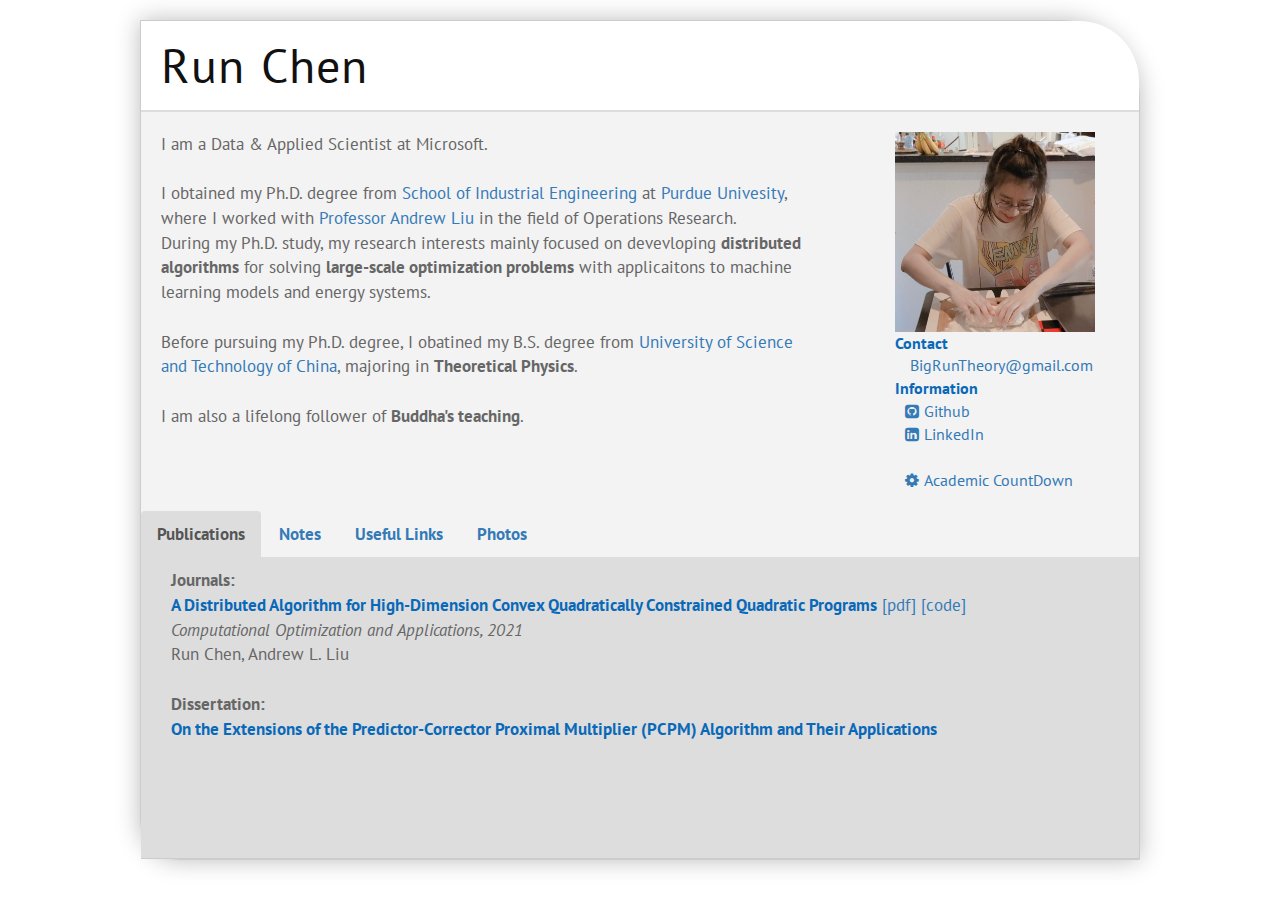
==== index.html @ 0d4850ff "11/1/23_3" ====
<!DOCTYPE html PUBLIC "-//W3C//DTD HTML 4.01//EN" "http://www.w3.org/TR/html4/strict.dtd">
<html lang="en">
<head>
    <link rel="shortcut icon" href="images/favicon.ico" type="image/x-icon" />
    <meta http-equiv="Content-Type" content="text/html; charset=utf-8">
    <title>Run Chen</title>
    <meta name="author" content="Run Chen" />
    <meta name="description" content="Research in optimization theory and applications." />
    <meta name="keywords" content="run, chen, optimization" />
    <script src="js/angular.min.js"></script>
    <script src="js/angular-sanitize.min.js"></script>
    <script src="js/ui-bootstrap-tpls-0.12.1.min.js"></script>
    <script type="text/javascript" src="js/source.js"></script>
    <link rel="stylesheet" href="//maxcdn.bootstrapcdn.com/font-awesome/4.3.0/css/font-awesome.min.css">
    <link href="//netdna.bootstrapcdn.com/bootstrap/3.1.1/css/bootstrap.min.css" rel="stylesheet">
    <link rel="stylesheet" type="text/css" href="css/homepage.css" />
</head>
<body ng-app="homepage">
    <div id="OuterCanvas">
        <div id="InnerCanvas">
            <div id="Page">
                <div class="title"><span class="name">Run Chen</span> <a href=""><img src="" width="200" height="" align = "right"/></a></div>
                <div class="aboutSection content">
                    <div class="main tops" ng-controller="info">
                        <div class="panels">
                            <div class="detailsPanel">
                                <div class="txt">
                                    I am a Data & Applied Scientist at Microsoft.
                                </div>
                                <br><br>
                                <div class="txt">
                                    I obtained my Ph.D. degree from <span class="select-wrapper"><a target="_blank" href="https://engineering.purdue.edu/IE">School of Industrial Engineering</a></span> at <span class="select-wrapper"><a target="_blank" href="https://www.purdue.edu/">Purdue Univesity</a></span>, where I worked with <span class="select-wrapper"><a target="_blank" href="https://engineering.purdue.edu/Intel2Grid">Professor Andrew Liu</a></span> in the field of Operations Research.
                                </div>
                                <div class="txt">
                                    During my Ph.D. study, my research interests mainly focused on devevloping <b>distributed algorithms</b> for solving <b>large-scale optimization problems</b> with applicaitons to machine learning models and energy systems.
                                </div>
                                <br><br>
                                <div class="txt">
                                    Before pursuing my Ph.D. degree, I obatined my B.S. degree from <span class="select-wrapper"><a target="_blank" href="https://en.ustc.edu.cn/">University of Science and Technology of China</a></span>, majoring in <b>Theoretical Physics</b>.
                                </div>
                                <br><br>
                                <div class="txt">
                                    I am also a lifelong follower of <b>Buddha's teaching</b>.
                                </div>
                                <br><br>
                            </div>
                            <div class="infoPanel">
                                <div class="item">
                                    <img src="images/Run_Chen.jpg" height="200" width="200" alt="Run Chen"/>
                                </div>
                                <div class="item">
                                    <span class="ttl">Contact</span>
                                    <br>
                                    <a class="keyword" target="_blank" ng-href="mailto:{{}}"><span class="source">{{spams}}</span></a>
                                    <br>
                                    <span class="ttl">Information</span>
                                    <br>
                                    <a href="https://github.com/BigRunTheory" class="keyword" target="_blank"><i class="fa fa-github-square"></i><span class="source">Github</a></span>
                                    <br>
                                    <a href="https://www.linkedin.com/in/run-chen-27b45ab0/" target="_blank" class="keyword"><i class="fa fa-linkedin-square"></i><span class="source">LinkedIn</span></a>
                                    <br><br>
                                    <a href="./countdown" target="_blank" class="keyword"><i class="fa fa-cog fa-spin"></i><span class="source">Academic CountDown</span></a>
                                </div>
                            </div>
                        </div>
                    </div>
                </div>
                <div ng-controller="main" class="selectBar content">
                  <tabset>
                    <tab heading="Publications">
                        <div class="slide">
                            <div class="subhead">
                                Journals:
                            </div>
                            <div>
                                <span class="ttl"><a href="https://link.springer.com/article/10.1007/s10589-021-00319-x" target="_blank">A Distributed Algorithm for High-Dimension Convex Quadratically Constrained Quadratic Programs</a></span>
                                <span class="select-wrapper"><a href="papers/A_Distributed_Algorithm_for_High_Dimension_Convex_QCQP.pdf" target="_blank">[pdf]</a></span>
                                <span class="select-wrapper"><a href="https://github.com/BigRunTheory/A-Distributed-Algorithm-for-Large-scale-Convex-QCQPs" target="_blank">[code]</a></span>
                                <br>
                                <span class="txt"><i>Computational Optimization and Applications, 2021</i></span>
                                <br>
                                <span class="txt">Run Chen, Andrew L. Liu</span>
                            </div>
                            <br>
                            <div class="subhead">
                                Dissertation:
                            </div>
                            <div>
                                <span class="ttl"><a href="https://hammer.purdue.edu/articles/thesis/On_the_Extensions_of_the_Predictor-Corrector_Proximal_Multiplier_PCPM_Algorithm_and_Their_Applications/13342016" target="_blank">On the Extensions of the Predictor-Corrector Proximal Multiplier (PCPM) Algorithm and Their Applications</a></span>
                            </div>
                            <br>
                        </div>
                    </tab>
                    <tab heading="Notes">
                        <div class="slide">
                            <div class="subhead">
                                Optimization:
                            </div>
                            <div class="item">
                                <span class="ttl">Note 1.&nbsp; </span><span class="select-wrapper"><a href="notes/note_1.pdf" target="_blank">[pdf]</a></span>
                            </div>
                            <div class="item">
                                <span class="ttl">Note 2.&nbsp; </span><span class="select-wrapper"><a href="notes/note_2.pdf" target="_blank">[pdf]</a></span>
                            </div>
                            <br>
                            <div class="subhead">
                                Machine Learning:
                            </div>
                            <br>
                        </div>
                    </tab>
                    <tab heading="Useful Links">
                        <div class="slide">
                            <div class="subhead">
                                Optimization:
                            </div>
                            <div class="item">
                                <span class="ttl"><a href="https://neos-server.org/neos/solvers/index.html" target="_blank">Neos Solvers</a></span>
                            </div>
                            <div class="item">
                                <span class="ttl"><a href="https://www.nicolasboumal.net/book/" target="_blank">An Introduction to Optimization on Smooth Manifolds</a></span>
                            </div>
                            <br>
                            <div class="subhead">
                                Machine Learning:
                            </div>
                            <br>
                        </div>
                    </tab>
                    <tab heading="Photos">
                       <div class="slide">
                            <div class="txt">
                                Currently, nothing to share.
                            </div>
                        </div>
                    </tab>
                  </tabset>
                </div>
                <div class="footerSection content">
                </div>
            </div>
        </div>
    </div>
</body>
<script type="text/javascript">
var gaJsHost = (("https:" == document.location.protocol) ? "https://ssl." : "http://www.");
document.write(unescape("%3Cscript src='" + gaJsHost + "google-analytics.com/ga.js' type='text/javascript'%3E%3C/script%3E"));
</script>
<script type="text/javascript">
try {
var pageTracker = _gat._getTracker("UA-10879595-1");
pageTracker._trackPageview();
} catch(err) {}</script>
</html>
---- css/homepage.css ----
body,div{margin:0;padding:0;border:0}
body{background:#fff;min-width:1024px;color:#666;font-family: "PT Sans", sans-serif;font-weight:normal;font-style:normal;font-size:13pt}
div#OuterCanvas{width:100%;cursor:default}
div#InnerCanvas{margin:0 12px;text-align:center}
div#Page{display:inline-block;text-align:left;width:1000px;min-height:400px;margin:20px auto 30px auto;border:1px solid #ccc;border-top-right-radius:80px;border-bottom-left-radius:40px;box-shadow:0 0 24px #bbb;background:#f3f3f3}
div#Float{position:fixed;visibility:hidden;width:1000px;top:0;left:0;border-left:1px solid #ccc;border-right:1px solid #ccc;box-shadow:0 6px 24px #999}

.keyword{
display: inline-block;
padding-left: 10px;
}

.selectBar{border-bottom:1px solid #ccc;background-color:#ddd;text-align:left;padding:0px;}
.kbar{border-bottom:1px solid #999;background-color:#ddd;text-align:left;}
.keyw{
	width: 10px;
	height: 10px;
	display: inline-block;
	margin-left: 5px;
}
.kshow{
  color:#333333;
}
.khide{
  color:#cccccc;
}

.item{
padding-left: 10px;
display:block;
}
.slide{
	padding-left: 30px;
	padding-top: 10px;
	display:inline-block;
	vertical-align: top;
	min-height: 300px;
}

.litem{
padding-bottom:10px;
}
.ital{
	font-style: italic;
}

.ttl{
display: inline-block;
font-weight: bold;
color:#0969B8
}
.subhead{
display: inline-block;
font-weight: 600;
}
.ppl{
display: inline-block;
margin-right:5px;
}
.txt{
display: inline-block;
}
.source{
display: inline-block;
margin-left: 5px;
}
.aboutSection{padding-bottom:30px;min-height:200px}
.main {
	position:relative;
	clear:both;
	float:left;
	width:100%;	
	display: block;	
}

.panels{
	float:left;
	width:100%;
	position:relative;
	display: block;
}
.infoPanel
{
	position:relative;
	display: inline-block;
	padding: 20px;
	vertical-align: top;
	font-size:12pt
}
.nav-tabs>li>a {
	font-weight: bold;
}
.detailsPanel {
	position:relative;
	display: inline-block;
	padding: 20px;
	vertical-align: top;
}

.tops .panels {
	left:0%;			
}
.tops .infoPanel{
	width:28%;			
	left:2%;			
}
.tops .detailsPanel {
	width:70%;			
	left:0%;		
}
.homeimg{
	position:relative;
	float:right;
	display:block;
}
.aboutSection{padding-bottom:30px;overflow:auto;}
.content{clear: both;overflow:visible;width: 100%;
}
.nav-tabs{
	background-color: #f3f3f3;
}
.nav-tabs>li.active>a, .nav-tabs>li.active>a:hover, .nav-tabs>li.active>a:focus{
	background-color: #ddd;
}
.nav-tabs>li>a:hover{
	background-color: #ddd;
}
.abstract{
	display: inline-block;
	width: 95%;
	color: #363636;
	vertical-align: top;
	padding: 10px 10px 10px 15px;
	font-size: 12pt;
	background-color: #ffffff;
	border-top-left-radius: 10px;
	border-top-right-radius: 10px;
	border-bottom-left-radius: 10px;
	border-bottom-right-radius: 10px;
}
.rightit{
float:right;
}
.ttl a{color:#0969B8;}
.ttl a:hover{text-decoration:underline;}
.ppl a{color:#666;}
.ppl a:hover{text-decoration:underline;}
.name {
	display: inline-block;
	padding:0px;
	color: #111;
	font-size: 36pt;
	letter-spacing: 1px;
	word-spacing: 2px;
	font-family: "PT Sans";
}
.photoShow{
  display: inline-block;
  width:80%;
  max-height: 450px !important;
}
.title {
	padding: 10px 10px 10px 20px;
	border-bottom: 2px solid #ddd;
	border-top-right-radius: 60px;
	background:#fff;
}
@font-face{
    font-family: Dustismo;
    src: url('../fonts/Dustismo_Roman_Bold.ttf');
    font-weight: bold;
    font-style: normal
}
@font-face{
    font-family: "PT Sans";
    src: url('../fonts/PT_Sans-Web-Regular.ttf');
    font-weight: normal;
    font-style: normal
}
@font-face{
    font-family: "PT Sans";
    src: url('../fonts/PT_Sans-Web-Italic.ttf');
    font-weight: normal;
    font-style: italic
}
@font-face{
    font-family: "PT Sans";
    src: url('../fonts/PT_Sans-Web-Bold.ttf');
    font-weight: bold;
    font-style: normal
}
@font-face{
    font-family: "PT Sans";
    src: url('../fonts/PT_Sans-Web-BoldItalic.ttf');
    font-weight: bold;
    font-style: italic
}
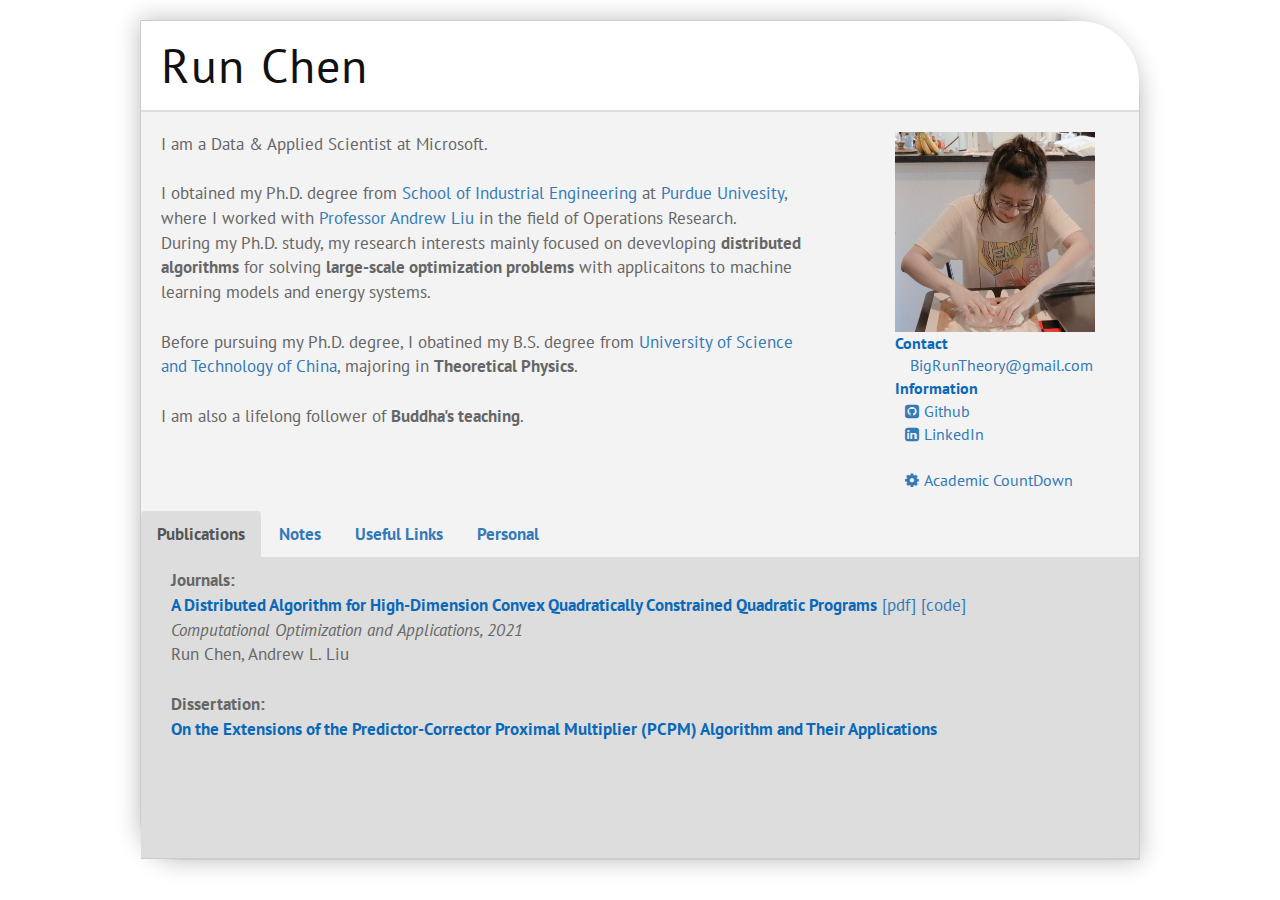
==== commit c8bf8764: "11/1/23_4" ====
--- a/index.html
+++ b/index.html
@@ -127,11 +127,12 @@
                             <br>
                         </div>
                     </tab>
-                    <tab heading="Photos">
-                       <div class="slide">
-                            <div class="txt">
-                                Currently, nothing to share.
+                    <tab heading="Personal">
+                        <div class="slide">
+                            <div class="item">
+                                <span class="ttl"><a href="https://neos-server.org/neos/solvers/index.html" target="_blank">Photo Gallery</a></span>
                             </div>
+                            <br>
                         </div>
                     </tab>
                   </tabset>
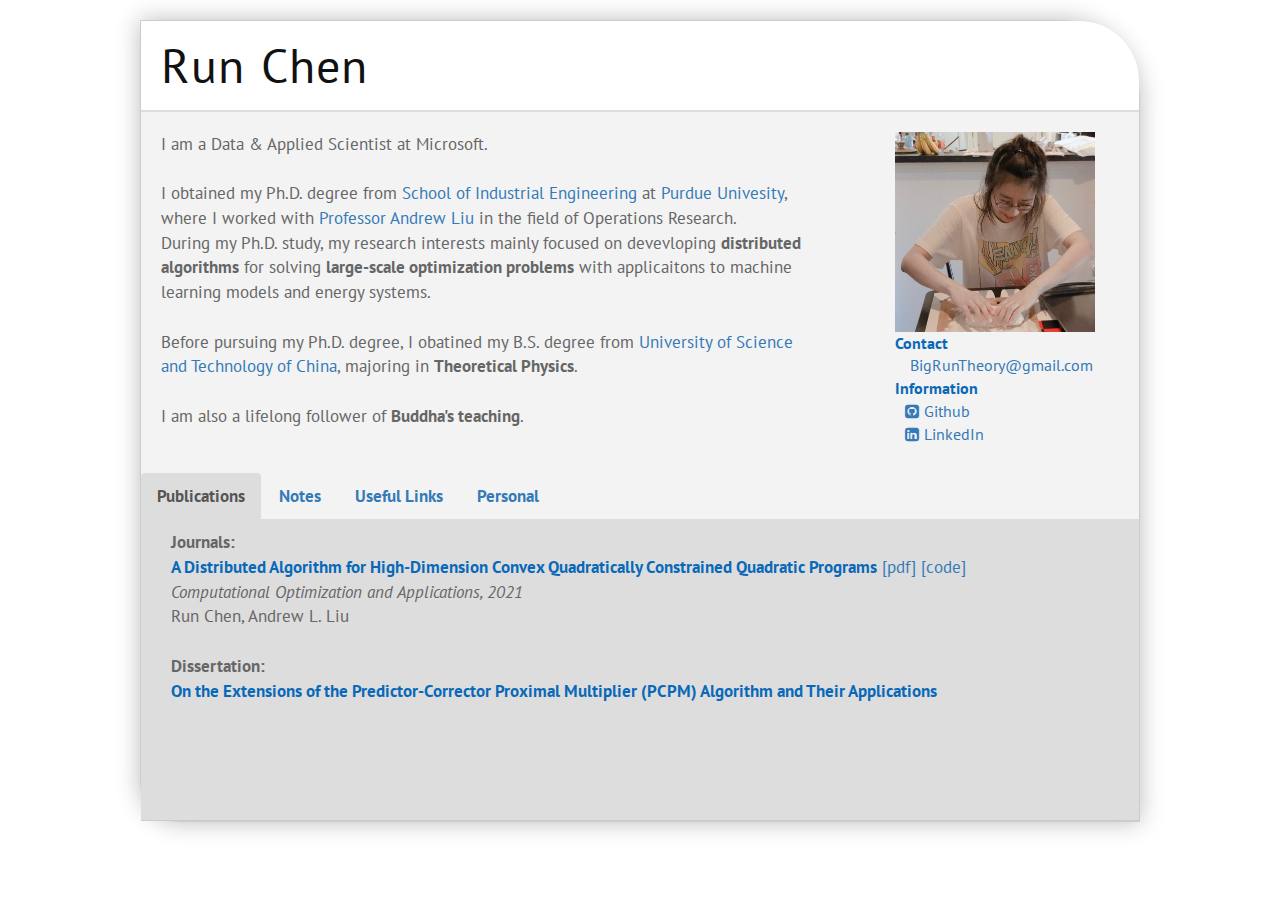
==== commit 37f5222d: "." ====
--- a/index.html
+++ b/index.html
@@ -55,11 +55,9 @@
                                     <br>
                                     <span class="ttl">Information</span>
                                     <br>
-                                    <a href="https://github.com/BigRunTheory" class="keyword" target="_blank"><i class="fa fa-github-square"></i><span class="source">Github</a></span>
+                                    <a href="https://github.com/BigRunTheory" class="keyword" target="_blank"><i class="fa fa-github-square"></i><span class="source">Github</span></a>
                                     <br>
                                     <a href="https://www.linkedin.com/in/run-chen-27b45ab0/" target="_blank" class="keyword"><i class="fa fa-linkedin-square"></i><span class="source">LinkedIn</span></a>
-                                    <br><br>
-                                    <a href="./countdown" target="_blank" class="keyword"><i class="fa fa-cog fa-spin"></i><span class="source">Academic CountDown</span></a>
                                 </div>
                             </div>
                         </div>
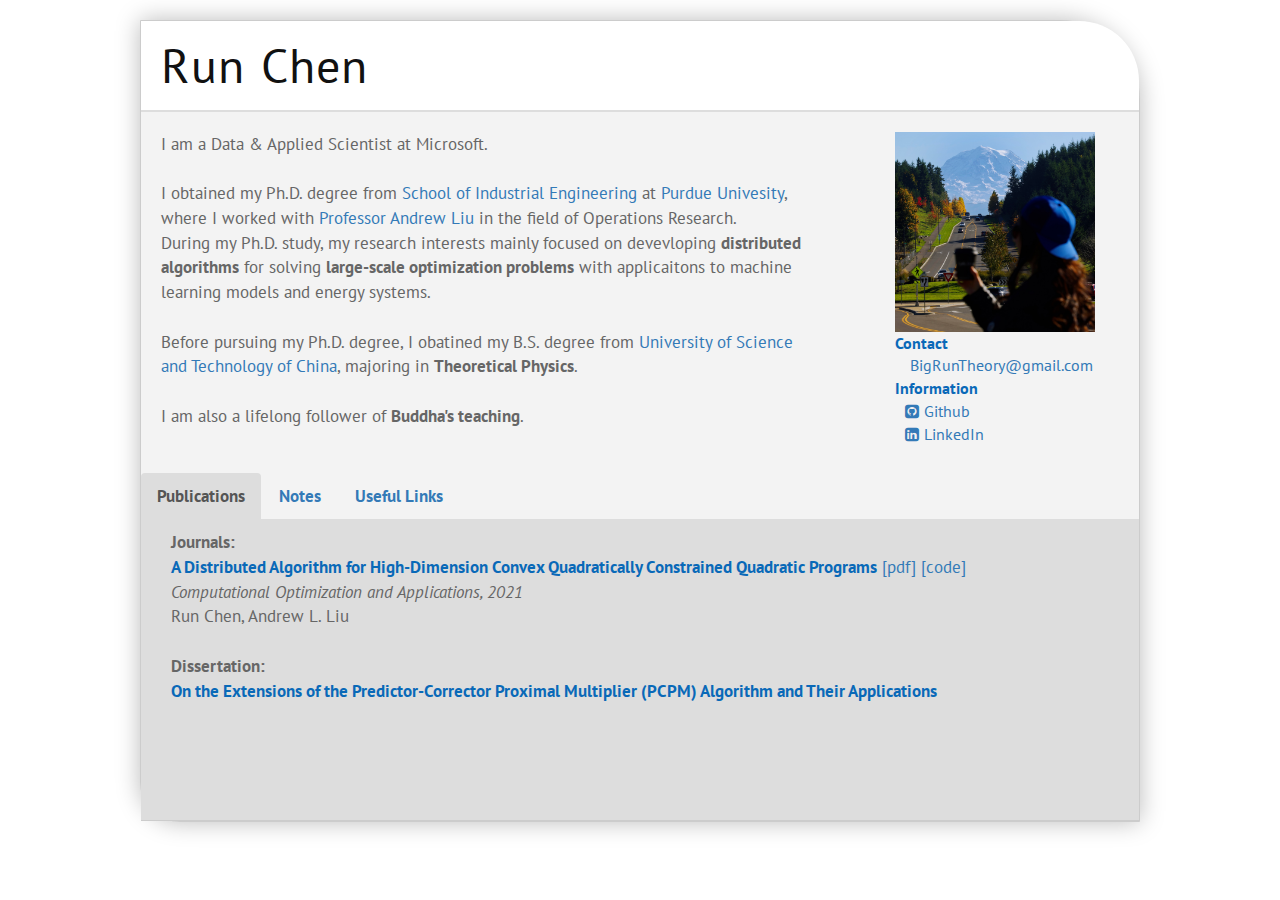
==== commit 26bbaee0: "1——17——2024" ====
--- a/index.html
+++ b/index.html
@@ -125,14 +125,6 @@
                             <br>
                         </div>
                     </tab>
-                    <tab heading="Personal">
-                        <div class="slide">
-                            <div class="item">
-                                <span class="ttl"><a href="https://neos-server.org/neos/solvers/index.html" target="_blank">Photo Gallery</a></span>
-                            </div>
-                            <br>
-                        </div>
-                    </tab>
                   </tabset>
                 </div>
                 <div class="footerSection content">
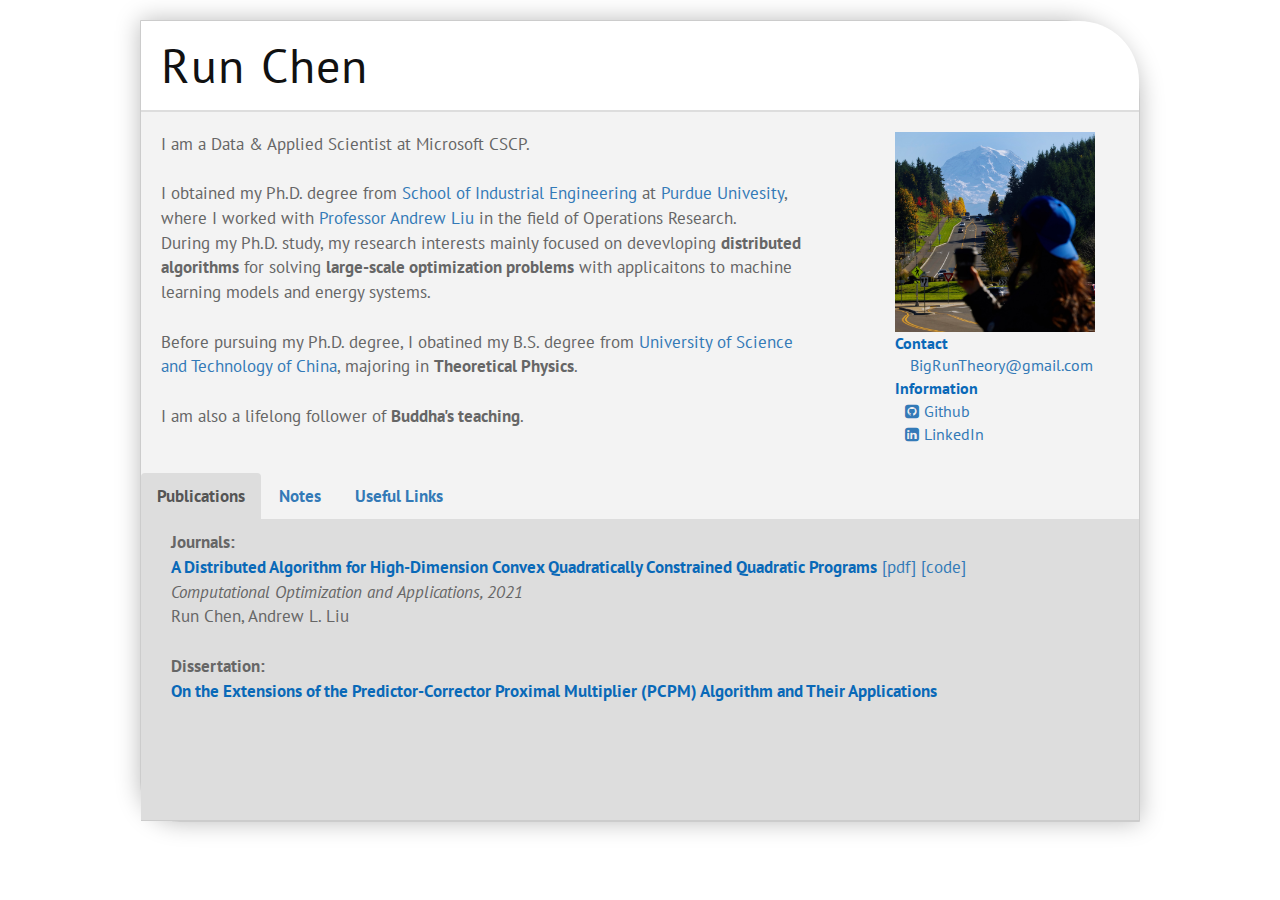
==== commit f5a65b06: "1/17/2024" ====
--- a/index.html
+++ b/index.html
@@ -25,7 +25,7 @@
                         <div class="panels">
                             <div class="detailsPanel">
                                 <div class="txt">
-                                    I am a Data & Applied Scientist at Microsoft.
+                                    I am a Data & Applied Scientist at Microsoft CSCP.
                                 </div>
                                 <br><br>
                                 <div class="txt">
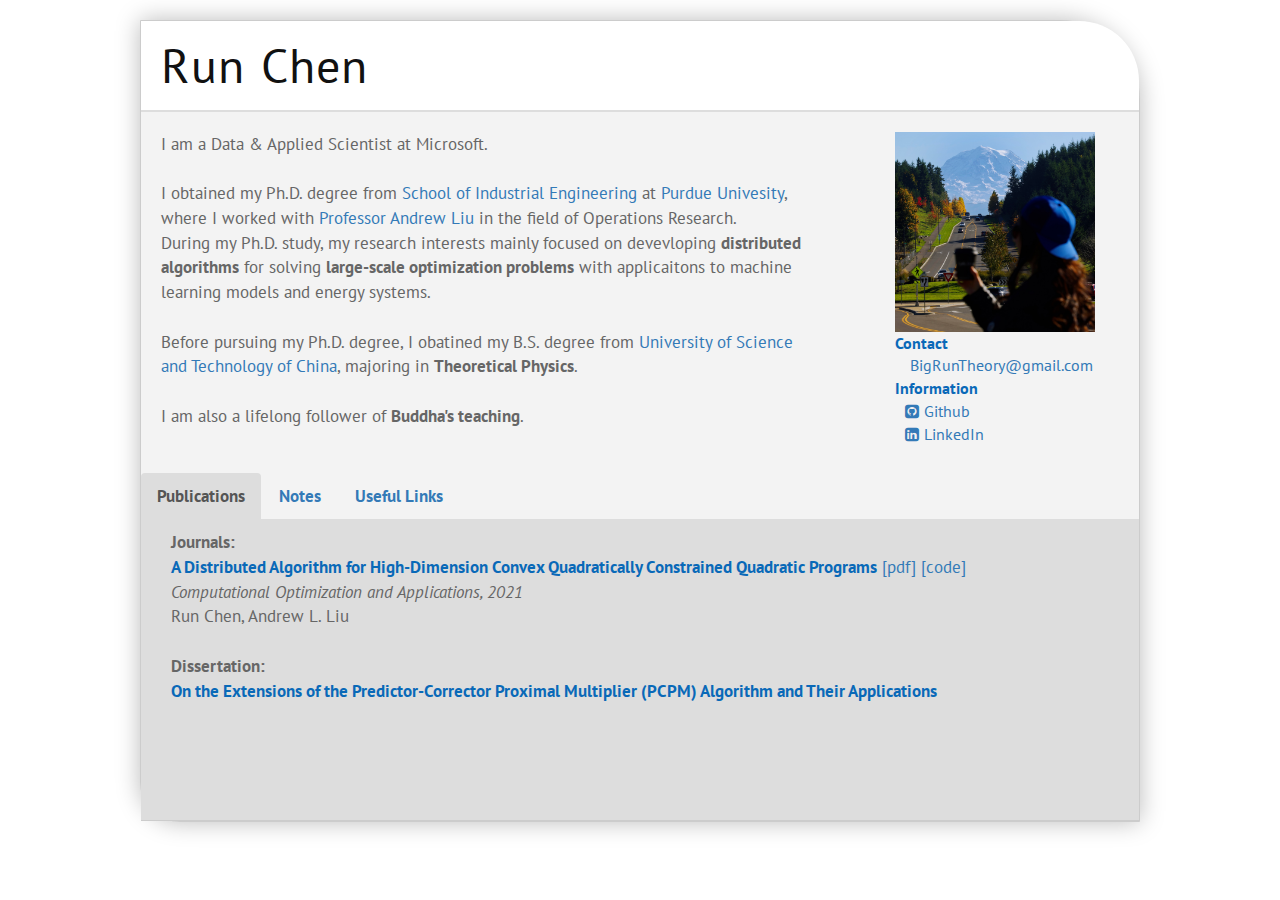
==== commit c951888e: "01/17/2024" ====
--- a/index.html
+++ b/index.html
@@ -25,7 +25,7 @@
                         <div class="panels">
                             <div class="detailsPanel">
                                 <div class="txt">
-                                    I am a Data & Applied Scientist at Microsoft CSCP.
+                                    I am a Data & Applied Scientist at Microsoft.
                                 </div>
                                 <br><br>
                                 <div class="txt">
